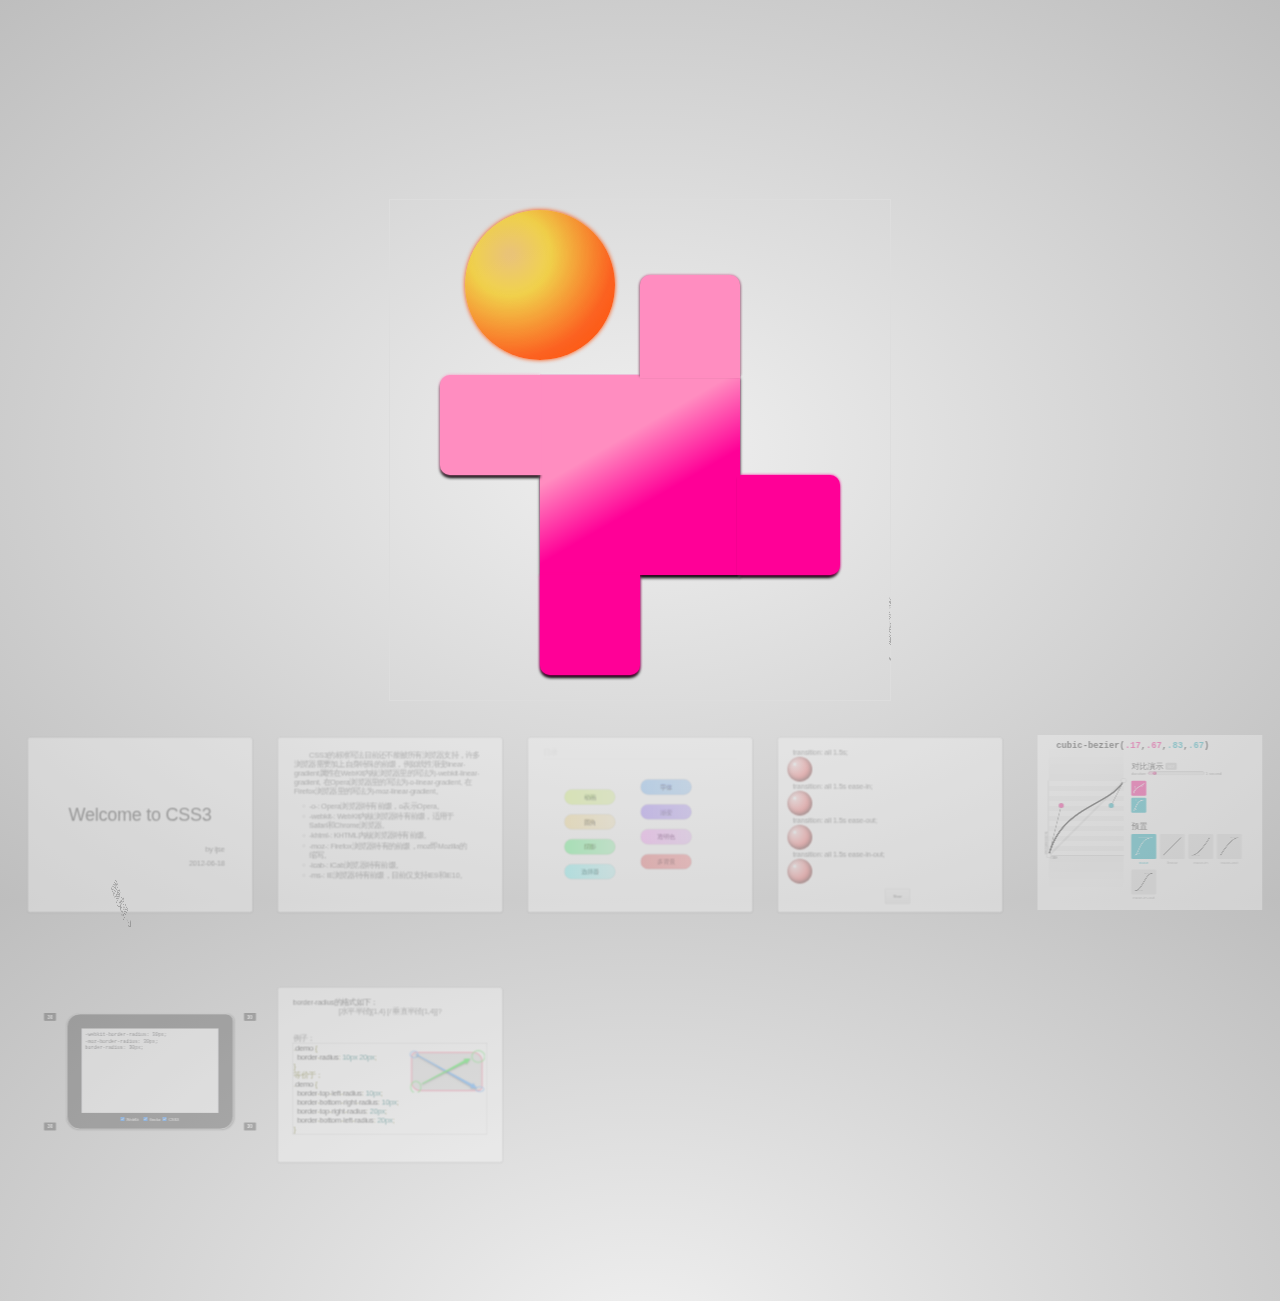
==== main.html @ eb660ecd "import" ====
<!doctype html>
<html lang="en">
<head>
    <meta charset="utf-8" />
    <meta name="viewport" content="width=1024" />
    <title>CSS3 Presention</title>
    
    <meta name="author" content="ijse" />
    <meta name="description" content="CSS3 presention" />

    <link href="js/prettify/prettify.css" type="text/css" rel="stylesheet" />
    <link href="css/CSS3pre.less" rel="stylesheet/less" />
    <link href="css/stepStyle.less" rel="stylesheet/less" />
    <link href="css/btnStyle.css" rel="stylesheet" />

    <script src="js/less-1.3.0.min.js"></script>
    <script src="js/prettify/prettify.js"></script>
</head>
<body>
    <div id="impress">

        <!--
            演示用CSS3做的LOGO
        -->
        <div id="cylogo" class="step" data-x="0" data-y="-3000" data-scale="4">
            <div class="logo">
                <i class="circle"></i>
                <div class="center">
                    <b class="wt"></b>
                    <b class="wr"></b>
                    <b class="wl"></b>
                    <b class="wb"></b>
                </div>
            </div>
        </div>

        <div id="cover" class="step slide" data-x="-2000" data-y="-1500">
            <h1>Welcome to CSS3</h1>
            <h3> by ijse </h3>
            <h3> 2012-06-18</h3>
        </div>

        <!-- 一点有关前缀的说明 -->
        <div id="prefix" class="step slide" data-x="-1000" data-y="-1500">
            <p>
                CSS3的标准写法目前还不能被所有浏览器支持，许多浏览器需要加上自身特殊的前缀，例如线性渐变<code>linear-gradient</code>属性在WebKit内核浏览器里的写法为<code>-webkit-linear-gradient</code>, 在Opera浏览器里的写法为<code>-o-linear-gradient</code>, 在Firefox浏览器里的写法为<code>-moz-linear-gradient</code>。
            </p>
            <ul>
                <li>-o-:        Opera浏览器特有前缀，o表示Opera。</li>
                <li>-webkit-:   WebKit内核浏览器特有前缀，适用于Safari和Chrome浏览器。</li>
                <li>-khtml-:    KHTML内核浏览器特有前缀。</li>
                <li>-moz-:      Firefox浏览器特有的前缀，moz即Mozilla的缩写。</li>
                <li>-icab-:     iCab浏览器特有前缀。</li>
                <li>-ms-:       IE浏览器特有前缀，目前仅支持IE9和IE10。</li>
            </ul>
        </div>
        <!-- 
            目录结构
         -->
        <div id="category" class="step slide" data-x="0" data-y="-1500">
            <header>
                <nav>
                    <ul>
                        <li><a href="#category">目录</a></li>
                    </ul>
                </nav>
            </header>
            <div class="slide-body">
                <menu type="list">
                    <li><a href="#animation" class="ml-btn-7 rounded">动画</a></li>
                    <li><a href="#radius" class="ml-btn-5 rounded">圆角</a></li>
                    <li><a href="#shadow" class="ml-btn-9 rounded">阴影</a></li>
                    <li><a href="#selector" class="ml-btn-11 rounded">选择器</a></li>
                    <li><a href="#fontStyle" class="ml-btn-13 rounded">字体</a></li>
                    <li><a href="#gradient" class="ml-btn-15 rounded">渐变</a></li>
                    <li><a href="#optacity" class="ml-btn-17 rounded">透明色</a></li>
                    <li><a href="#multiBackground" class="ml-btn-19 rounded">多背景</a></li>
                </menu>
            </div>
        </div>

        <div class="step" data-x="1000" data-y="-2000" data-rotate-x="90" data-rotate-y="90">
            <h1>渐变动画 --></h1>
        </div>
        <!-- 
            演示几种常用的动画方式
        -->
        <div id="transition" class="step slide" data-x="1000" data-y="-1500">
            <div class="slide-body">
                <code class="prettify">transition: all 1.5s;</code>
                <div class="ball-rail" style="-webkit-transition: all 1.5s;">
                    <div class="ball"></div>
                </div>
                <code class="prettify">transition: all 1.5s ease-in;</code>
                <div class="ball-rail" style="-webkit-transition: all 1.5s ease-in;">
                    <div class="ball"></div>
                </div>
                <code class="prettify">transition: all 1.5s ease-out;</code>
                <div class="ball-rail" style="-webkit-transition: all 1.5s ease-out;">
                    <div class="ball"></div>
                </div>
                <code class="prettify">transition: all 1.5s ease-in-out;</code>
                <div class="ball-rail" style="-webkit-transition: all 1.5s ease-in-out;">
                    <div class="ball"></div>
                </div>
                <p><button onclick="stepFn.ballSlide(this)">Show</button></p>
            </div>
        </div>
        <!--
            一个演示贝塞尔曲线的例子
        -->
        <div id="gradientEx" class="step" data-x="2000" data-y="-1500">
            <iframe src="./cubic-bezier/index.htm" width="900" height="700"></iframe>
        </div>

        <div class="step" data-x="-2000" data-y="-1000" data-rotate-x="60" data-rotate-y="90">
            <h1>圆角实现 --></h1>
        </div>
        <div id="radius" class="step" data-x="-2000" data-y="-500">
            <iframe src="./border-radius/index.htm" width="900" height="700"></iframe>
        </div>
        <div id="radius2" class="step slide" data-x="-1000" data-y="-500">
            <h1>border-radius的格式如下：</h1>
            <code>[水平半径]{1,4} [/ 垂直半径{1,4}]?</code>
            <br /><br />
            <div>
                例子：
                <pre class="prettyprint">
.demo {
  border-radius: 10px 20px;
} 
等价于：    
.demo {
  border-top-left-radius: 10px;
  border-bottom-right-radius: 10px;
  border-top-right-radius: 20px;
  border-bottom-left-radius: 20px;
}</pre>
            </div>
            <img src="./media/border-radius.png" />
        </div>


        <!-- 
            Doraemon 演示不同浏览器对CSS3的支持情况
        -->
        <div id="doraemonDemo" class="step slide" data-x="-4000" data-y="0" >
            <img src="./media/doraemon.png" class="dora" />
            <p>
                上面的图是某日本神人用 CSS3 画的。四个浏览里面 Chrome 的支持度最高，不仅圆角、阴影一应俱全，甚至连眼睛都还会动 @@。Firefox 3.6 次之，除了眼睛不会动之外都和 Chrome 相当，Opera 则是少了阴影。
            </p>
            <p>
                IE6下的小叮当。。。如下：
            </p>
            <img src="./media/dora2.jpg" class="dora-ie6" />
        </div>
        <div id="doraemonDemo2" class="step" data-x="-5000" data-y="0">
            <div id="doraemon">
                <div id="face">
                    <div id="head_light"></div>
                    <div id="eyes">
                    <div class="eye eye_left"></div>
                        <div class="black_eye black_left"></div>
                    
                    <div class="eye eye_right"></div>
                        <div class="black_eye black_right"></div>
                    </div>
                    <div id="base">
                        <div id="base_white"></div>
                            <div id="nose">
                                <div id="nose_light"></div>
                            </div>
                            <div id="nose_line"></div>
                            <div id="mouth"></div>
                            <div id="mouth_rewrite"></div>
                            <div id="firefox_mouth"></div>

                            <div class="whiskers whi_right_top rotate160"></div>
                            <div class="whiskers whi_right"></div>
                            <div class="whiskers whi_right_bottom rotate20"></div>
                                
                            <div class="whiskers whi_left_top rotate20"></div>
                            <div class="whiskers whi_left"></div>
                            <div class="whiskers whi_left_bottom rotate160"></div>
                    </div>
                </div>
                <div id="choker">
                    <div id="belt"></div>
                    <div id="bell">
                      <div id="bell_line"></div>
                        <div id="bell_circle"></div>
                        <div id="bell_under"></div>
                    <div id="bell_light"></div>
                    </div>
                </div>
                <div id="body">
                <div id="doutai"></div>
                    <div class="base_white2 doutai_center"></div>
                            <div id="pocket">
                                <div id="circle"></div>
                                <div id="circle_rewrite"></div>
                            </div>
                </div>
                <div id="hand_right">
                    <div id="arm_right"></div>
                    <div class="hand_circle hand_right"></div>
                    <div class="arm_rewrite_right"></div>
                </div>
                <div id="hand_left">
                    <div id="arm_left"></div>
                    <div class="hand_circle hand_left"></div>
                  <div class="arm_rewrite_left"></div>
                </div>
                <div id="foot">
                    <div id="foot_left"></div>
                    <div id="foot_right"></div>
                    <div id="foot_rewrite"></div>
                </div>
                    <div id="shadow_doutai_arm"></div>
                    <div id="shadow_doutai_left"></div>
                    <div id="shadow_doutai_right"></div>
                    <div id="shadow_belt"></div>
            </div>
            <h2>当前浏览器下的Doraemon显示效果</h2>
        </div>









        <div id="overview" class="step" data-x="0" data-y="-500" data-z="-100" data-scale="10">
        </div>
    </div>

    <script src="js/jquery-1.7.2.min.js"></script>
    <script src="js/impress.js"></script>
    <script>impress().init();prettyPrint();</script>
    <script src="js/func.js"></script>
</body>
</html>
---- js/prettify/prettify.css ----
.pln{color:#000}@media screen{.str{color:#080}.kwd{color:#008}.com{color:#800}.typ{color:#606}.lit{color:#066}.pun,.opn,.clo{color:#660}.tag{color:#008}.atn{color:#606}.atv{color:#080}.dec,.var{color:#606}.fun{color:red}}@media print,projection{.str{color:#060}.kwd{color:#006;font-weight:bold}.com{color:#600;font-style:italic}.typ{color:#404;font-weight:bold}.lit{color:#044}.pun,.opn,.clo{color:#440}.tag{color:#006;font-weight:bold}.atn{color:#404}.atv{color:#060}}pre.prettyprint{padding:2px;border:1px solid #888}ol.linenums{margin-top:0;margin-bottom:0}li.L0,li.L1,li.L2,li.L3,li.L5,li.L6,li.L7,li.L8{list-style-type:none}li.L1,li.L3,li.L5,li.L7,li.L9{background:#eee}
---- css/btnStyle.css ----
/*

CSS3 Button Styles Vol. 2 by MediaLoot
URL: http://medialoot.com/item/free-css3-button-styles-2

Designer: Tony Thomas

*/

/* General & Layout */

body {
	font-family: "Helvetica Neue", Helvetica, Arial, sans-serif;
	font-weight: bold;
	margin: 0; padding: 0;
	background: #fff;
}

h1 {
	color: #333; 
	margin: 40px 0px; 
}

.container {
	width: 650px;
	margin: 0 auto;
}

.container a {
	margin: 0 20px 20px 0;
}

a:hover {
	opacity: 0.8;
}

a:active {
	opacity: 0.9;
}

.ml-btn-1 {
	/*General*/
	display: inline-block;
	text-decoration: none;
	
	/*Text*/
	font-family: "Helvetica Neue", Helvetica, Arial, sans-serif;
	font-size:13px;
	font-weight:bold;
	line-height:240%;
	color:rgb(102,102,102);
	text-align:center;
	text-shadow:0px 1px 0px rgba(255,255,255,0.5);
	
	/*Button*/
	background-color: #fbfbfb;
	background-image:-moz-linear-gradient(53% 100% 90deg,rgb(235,235,235) 0%,rgb(254,254,254) 100%); 
	background-image:-webkit-gradient(linear,53% 100%,53% 3%,color-stop(0, rgb(235,235,235)),color-stop(1, rgb(254,254,254)));
	background-image:-webkit-linear-gradient(90deg,rgb(235,235,235) 0%,rgb(254,254,254) 100%);
	background-image:-o-linear-gradient(90deg,rgb(235,235,235) 0%,rgb(254,254,254) 100%);
	background-image:-ms-linear-gradient(90deg,rgb(235,235,235) 0%,rgb(254,254,254) 100%);
	background-image:linear-gradient(90deg,rgb(235,235,235) 0%,rgb(254,254,254) 100%);
	width:120px;
	height:30px;
	border-color:rgb(180,180,180);
	border-width:1px;
	-moz-border-radius:3px;
	-webkit-border-radius:3px;
	border-radius:3px;
	border-style:solid;
	-moz-box-shadow:0px 0px 0px 3px rgba(0,0,0,0.05) ,inset 0px 1px 0px rgba(255,255,255,0.5);
	-webkit-box-shadow:0px 0px 0px 3px rgba(0,0,0,0.05) ,inset 0px 1px 0px rgba(255,255,255,0.5);
	box-shadow:0px 0px 0px 3px rgba(0,0,0,0.05) ,inset 0px 1px 0px rgba(255,255,255,0.5);
	-ms-filter:"progid:DXImageTransform.Microsoft.gradient(startColorstr=#fffefefe,endColorstr=#ffebebeb,GradientType=0)
		progid:DXImageTransform.Microsoft.Glow(Color=#ff000000,Strength=3)";
	filter:progid:DXImageTransform.Microsoft.gradient(startColorstr=#fffefefe,endColorstr=#ffebebeb,GradientType=0)
		progid:DXImageTransform.Microsoft.Glow(Color=#ff000000,Strength=3);
}

.ml-btn-2 {
	/*General*/
	display: inline-block;
	text-decoration: none;
	
	/*Text*/
	font-family: "Helvetica Neue", Helvetica, Arial, sans-serif;
	font-size:13px;
	font-weight:bold;
	line-height:240%;
	color:rgb(81,123,135);
	text-align:center;
	text-shadow:0px 1px 0px rgba(255,255,255,0.5);
	
	/*Button*/
	background-color: #CEE7EE;
	background-image:-moz-linear-gradient(53% 100% 90deg,rgb(206,231,238) 0%,rgb(246,246,255) 100%); 
	background-image:-webkit-gradient(linear,53% 100%,53% 3%,color-stop(0, rgb(206,231,238)),color-stop(1, rgb(246,246,255)));
	background-image:-webkit-linear-gradient(90deg,rgb(206,231,238) 0%,rgb(246,246,255) 100%);
	background-image:-o-linear-gradient(90deg,rgb(206,231,238) 0%,rgb(246,246,255) 100%);
	background-image:-ms-linear-gradient(90deg,rgb(206,231,238) 0%,rgb(246,246,255) 100%);
	background-image:linear-gradient(90deg,rgb(206,231,238) 0%,rgb(246,246,255) 100%);
	width:120px;
	height:30px;
	border-color:rgb(158,185,194);
	border-width:1px;
	-moz-border-radius:3px;
	-webkit-border-radius:3px;
	border-radius:3px;
	border-style:solid;
	-moz-box-shadow:0px 0px 0px 3px rgba(0,0,0,0.05) ,inset 0px 1px 0px rgba(255,255,255,0.5);
	-webkit-box-shadow:0px 0px 0px 3px rgba(0,0,0,0.05) ,inset 0px 1px 0px rgba(255,255,255,0.5);
	box-shadow:0px 0px 0px 3px rgba(0,0,0,0.05) ,inset 0px 1px 0px rgba(255,255,255,0.5);
	-ms-filter:"progid:DXImageTransform.Microsoft.gradient(startColorstr=#fff6f6ff,endColorstr=#ffcee7ee,GradientType=0)
		progid:DXImageTransform.Microsoft.Glow(Color=#ff000000,Strength=3)";
	filter:progid:DXImageTransform.Microsoft.gradient(startColorstr=#fff6f6ff,endColorstr=#ffcee7ee,GradientType=0)
		progid:DXImageTransform.Microsoft.Glow(Color=#ff000000,Strength=3);
}

.ml-btn-3 {
	/*General*/
	display: inline-block;
	text-decoration: none;
	
	/*Text*/
	font-family: "Helvetica Neue", Helvetica, Arial, sans-serif;
	font-size:13px;
	font-weight:bold;
	line-height:240%;
	color:rgb(102,102,102);
	text-align:center;
	text-shadow:0px 1px 0px rgba(255,255,255,0.5);
	
	/*Button*/
	background-color: #DFDFDF;
	background-image:-moz-linear-gradient(53% 100% 90deg,rgb(212,212,212) 0%,rgb(237,237,237) 100%); 
	background-image:-webkit-gradient(linear,53% 100%,53% 3%,color-stop(0, rgb(212,212,212)),color-stop(1, rgb(237,237,237)));
	background-image:-webkit-linear-gradient(90deg,rgb(212,212,212) 0%,rgb(237,237,237) 100%);
	background-image:-o-linear-gradient(90deg,rgb(212,212,212) 0%,rgb(237,237,237) 100%);
	background-image:-ms-linear-gradient(90deg,rgb(212,212,212) 0%,rgb(237,237,237) 100%);
	background-image:linear-gradient(90deg,rgb(212,212,212) 0%,rgb(237,237,237) 100%);
	width:120px;
	height:30px;
	border-color:rgb(187,187,187);
	border-width:1px;
	-moz-border-radius:3px;
	-webkit-border-radius:3px;
	border-radius:3px;
	border-style:solid;
	-moz-box-shadow:0px 0px 0px 3px rgba(0,0,0,0.05) ,inset 0px 1px 0px rgba(255,255,255,0.5);
	-webkit-box-shadow:0px 0px 0px 3px rgba(0,0,0,0.05) ,inset 0px 1px 0px rgba(255,255,255,0.5);
	box-shadow:0px 0px 0px 3px rgba(0,0,0,0.05) ,inset 0px 1px 0px rgba(255,255,255,0.5);
	-ms-filter:"progid:DXImageTransform.Microsoft.gradient(startColorstr=#ffededed,endColorstr=#ffd4d4d4,GradientType=0)
		progid:DXImageTransform.Microsoft.Glow(Color=#ff000000,Strength=3)";
	filter:progid:DXImageTransform.Microsoft.gradient(startColorstr=#ffededed,endColorstr=#ffd4d4d4,GradientType=0)
		progid:DXImageTransform.Microsoft.Glow(Color=#ff000000,Strength=3);
}

.ml-btn-4 {
	/*General*/
	display: inline-block;
	text-decoration: none;
	
	/*Text*/
	font-family: "Helvetica Neue", Helvetica, Arial, sans-serif;
	font-size:13px;
	font-weight:bold;
	line-height:240%;
	color:rgb(255,255,255);
	text-align:center;
	text-shadow:0px 1px 0px rgba(0,0,0,0.5);
	
	/*Button*/
	background-color: #576165;
	background-image:-moz-linear-gradient(53% 100% 90deg,rgb(83,91,95) 0%,rgb(95,106,112) 100%); 
	background-image:-webkit-gradient(linear,53% 100%,53% 3%,color-stop(0, rgb(83,91,95)),color-stop(1, rgb(95,106,112)));
	background-image:-webkit-linear-gradient(90deg,rgb(83,91,95) 0%,rgb(95,106,112) 100%);
	background-image:-o-linear-gradient(90deg,rgb(83,91,95) 0%,rgb(95,106,112) 100%);
	background-image:-ms-linear-gradient(90deg,rgb(83,91,95) 0%,rgb(95,106,112) 100%);
	background-image:linear-gradient(90deg,rgb(83,91,95) 0%,rgb(95,106,112) 100%);
	width:120px;
	height:30px;
	border-color:rgb(0,0,0);
	border-width:1px;
	-moz-border-radius:3px;
	-webkit-border-radius:3px;
	border-radius:3px;
	border-style:solid;
	-moz-box-shadow:0px 0px 0px 3px rgba(0,0,0,0.1) ,inset 0px 1px 0px rgba(255,255,255,0.25);
	-webkit-box-shadow:0px 0px 0px 3px rgba(0,0,0,0.1) ,inset 0px 1px 0px rgba(255,255,255,0.25);
	box-shadow:0px 0px 0px 3px rgba(0,0,0,0.1) ,inset 0px 1px 0px rgba(255,255,255,0.25);
	-ms-filter:"progid:DXImageTransform.Microsoft.gradient(startColorstr=#ff5f6a70,endColorstr=#ff535b5f,GradientType=0)
		progid:DXImageTransform.Microsoft.Glow(Color=#ff000000,Strength=3)";
	filter:progid:DXImageTransform.Microsoft.gradient(startColorstr=#ff5f6a70,endColorstr=#ff535b5f,GradientType=0)
		progid:DXImageTransform.Microsoft.Glow(Color=#ff000000,Strength=3);
}

.ml-btn-5 {
	/*General*/
	display: inline-block;
	text-decoration: none;
	
	/*Text*/
	font-family: "Helvetica Neue", Helvetica, Arial, sans-serif;
	font-size:13px;
	font-weight:bold;
	line-height:240%;
	color:rgb(162,136,44);
	text-align:center;
	text-shadow:0px 1px 0px rgba(255,255,255,0.25);
	
	/*Button*/
	background-color: #FFE79E;
	background-image:-moz-linear-gradient(53% 100% 90deg,rgb(255,225,133) 0%,rgb(255,239,191) 100%); 
	background-image:-webkit-gradient(linear,53% 100%,53% 3%,color-stop(0, rgb(255,225,133)),color-stop(1, rgb(255,239,191)));
	background-image:-webkit-linear-gradient(90deg,rgb(255,225,133) 0%,rgb(255,239,191) 100%);
	background-image:-o-linear-gradient(90deg,rgb(255,225,133) 0%,rgb(255,239,191) 100%);
	background-image:-ms-linear-gradient(90deg,rgb(255,225,133) 0%,rgb(255,239,191) 100%);
	background-image:linear-gradient(90deg,rgb(255,225,133) 0%,rgb(255,239,191) 100%);
	width:120px;
	height:30px;
	border-color:rgb(223,192,86);
	border-width:1px;
	-moz-border-radius:3px;
	-webkit-border-radius:3px;
	border-radius:3px;
	border-style:solid;
	-moz-box-shadow:0px 0px 0px 3px rgba(0,0,0,0.1) ,inset 0px 1px 0px rgba(255,255,255,0.25);
	-webkit-box-shadow:0px 0px 0px 3px rgba(0,0,0,0.1) ,inset 0px 1px 0px rgba(255,255,255,0.25);
	box-shadow:0px 0px 0px 3px rgba(0,0,0,0.1) ,inset 0px 1px 0px rgba(255,255,255,0.25);
	-ms-filter:"progid:DXImageTransform.Microsoft.gradient(startColorstr=#ffffefbf,endColorstr=#ffffe185,GradientType=0)
		progid:DXImageTransform.Microsoft.Glow(Color=#ff000000,Strength=3)";
	filter:progid:DXImageTransform.Microsoft.gradient(startColorstr=#ffffefbf,endColorstr=#ffffe185,GradientType=0)
		progid:DXImageTransform.Microsoft.Glow(Color=#ff000000,Strength=3);
}

.ml-btn-6 {
	/*General*/
	display: inline-block;
	text-decoration: none;
	
	/*Text*/
	font-family: "Helvetica Neue", Helvetica, Arial, sans-serif;
	font-size:13px;
	font-weight:bold;
	line-height:240%;
	color:rgb(176,166,0);
	text-align:center;
	text-shadow:0px 1px 0px rgba(255,255,255,0.25);
	
	/*Button*/
	background-color: #FFFF73;
	background-image:-moz-linear-gradient(53% 100% 90deg,rgb(255,255,115) 0%,rgb(255,255,191) 100%); 
	background-image:-webkit-gradient(linear,53% 100%,53% 3%,color-stop(0, rgb(255,255,115)),color-stop(1, rgb(255,255,191)));
	background-image:-webkit-linear-gradient(90deg,rgb(255,255,115) 0%,rgb(255,255,191) 100%);
	background-image:-o-linear-gradient(90deg,rgb(255,255,115) 0%,rgb(255,255,191) 100%);
	background-image:-ms-linear-gradient(90deg,rgb(255,255,115) 0%,rgb(255,255,191) 100%);
	background-image:linear-gradient(90deg,rgb(255,255,115) 0%,rgb(255,255,191) 100%);
	width:120px;
	height:30px;
	border-color:rgb(210,205,37);
	border-width:1px;
	-moz-border-radius:3px;
	-webkit-border-radius:3px;
	border-radius:3px;
	border-style:solid;
	-moz-box-shadow:0px 0px 0px 3px rgba(0,0,0,0.06) ,inset 0px 1px 0px rgba(255,255,255,0.25);
	-webkit-box-shadow:0px 0px 0px 3px rgba(0,0,0,0.06) ,inset 0px 1px 0px rgba(255,255,255,0.25);
	box-shadow:0px 0px 0px 3px rgba(0,0,0,0.06) ,inset 0px 1px 0px rgba(255,255,255,0.25);
	-ms-filter:"progid:DXImageTransform.Microsoft.gradient(startColorstr=#ffffffbf,endColorstr=#ffffff73,GradientType=0)
		progid:DXImageTransform.Microsoft.Glow(Color=#ff000000,Strength=3)";
	filter:progid:DXImageTransform.Microsoft.gradient(startColorstr=#ffffffbf,endColorstr=#ffffff73,GradientType=0)
		progid:DXImageTransform.Microsoft.Glow(Color=#ff000000,Strength=3);
}

.ml-btn-7 {
	/*General*/
	display: inline-block;
	text-decoration: none;
	
	/*Text*/
	font-family: "Helvetica Neue", Helvetica, Arial, sans-serif;
	font-size:13px;
	font-weight:bold;
	line-height:240%;
	color:rgb(95,162,0);
	text-align:center;
	text-shadow:0px 1px 0px rgba(255,255,255,0.25);
	
	/*Button*/
	background-color: #DCFF73;
	background-image:-moz-linear-gradient(53% 100% 90deg,rgb(220,255,115) 0%,rgb(229,255,153) 100%); 
	background-image:-webkit-gradient(linear,53% 100%,53% 3%,color-stop(0, rgb(220,255,115)),color-stop(1, rgb(229,255,153)));
	background-image:-webkit-linear-gradient(90deg,rgb(220,255,115) 0%,rgb(229,255,153) 100%);
	background-image:-o-linear-gradient(90deg,rgb(220,255,115) 0%,rgb(229,255,153) 100%);
	background-image:-ms-linear-gradient(90deg,rgb(220,255,115) 0%,rgb(229,255,153) 100%);
	background-image:linear-gradient(90deg,rgb(220,255,115) 0%,rgb(229,255,153) 100%);
	width:120px;
	height:30px;
	border-color:rgb(179,223,77);
	border-width:1px;
	-moz-border-radius:3px;
	-webkit-border-radius:3px;
	border-radius:3px;
	border-style:solid;
	-moz-box-shadow:0px 0px 0px 3px rgba(0,0,0,0.06) ,inset 0px 1px 0px rgba(255,255,255,0.25);
	-webkit-box-shadow:0px 0px 0px 3px rgba(0,0,0,0.06) ,inset 0px 1px 0px rgba(255,255,255,0.25);
	box-shadow:0px 0px 0px 3px rgba(0,0,0,0.06) ,inset 0px 1px 0px rgba(255,255,255,0.25);
	-ms-filter:"progid:DXImageTransform.Microsoft.gradient(startColorstr=#ffe5ff99,endColorstr=#ffdcff73,GradientType=0)
		progid:DXImageTransform.Microsoft.Glow(Color=#ff000000,Strength=3)";
	filter:progid:DXImageTransform.Microsoft.gradient(startColorstr=#ffe5ff99,endColorstr=#ffdcff73,GradientType=0)
		progid:DXImageTransform.Microsoft.Glow(Color=#ff000000,Strength=3);
}

.ml-btn-8 {
	/*General*/
	display: inline-block;
	text-decoration: none;
	
	/*Text*/
	font-family: "Helvetica Neue", Helvetica, Arial, sans-serif;
	font-size:13px;
	font-weight:bold;
	line-height:240%;
	color:rgb(55,151,0);
	text-align:center;
	text-shadow:0px 1px 0px rgba(255,255,255,0.25);
	
	/*Button*/
	background-color: #BCFF79;
	background-image:-moz-linear-gradient(53% 100% 90deg,rgb(185,255,115) 0%,rgb(204,255,153) 100%); 
	background-image:-webkit-gradient(linear,53% 100%,53% 3%,color-stop(0, rgb(185,255,115)),color-stop(1, rgb(204,255,153)));
	background-image:-webkit-linear-gradient(90deg,rgb(185,255,115) 0%,rgb(204,255,153) 100%);
	background-image:-o-linear-gradient(90deg,rgb(185,255,115) 0%,rgb(204,255,153) 100%);
	background-image:-ms-linear-gradient(90deg,rgb(185,255,115) 0%,rgb(204,255,153) 100%);
	background-image:linear-gradient(90deg,rgb(185,255,115) 0%,rgb(204,255,153) 100%);
	width:120px;
	height:30px;
	border-color:rgb(123,219,50);
	border-width:1px;
	-moz-border-radius:3px;
	-webkit-border-radius:3px;
	border-radius:3px;
	border-style:solid;
	-moz-box-shadow:0px 0px 0px 3px rgba(0,0,0,0.1) ,inset 0px 1px 0px rgba(255,255,255,0.25);
	-webkit-box-shadow:0px 0px 0px 3px rgba(0,0,0,0.1) ,inset 0px 1px 0px rgba(255,255,255,0.25);
	box-shadow:0px 0px 0px 3px rgba(0,0,0,0.1) ,inset 0px 1px 0px rgba(255,255,255,0.25);
	-ms-filter:"progid:DXImageTransform.Microsoft.gradient(startColorstr=#ffccff99,endColorstr=#ffb9ff73,GradientType=0)
		progid:DXImageTransform.Microsoft.Glow(Color=#ff000000,Strength=3)";
	filter:progid:DXImageTransform.Microsoft.gradient(startColorstr=#ffccff99,endColorstr=#ffb9ff73,GradientType=0)
		progid:DXImageTransform.Microsoft.Glow(Color=#ff000000,Strength=3);
}

.ml-btn-9 {
	/*General*/
	display: inline-block;
	text-decoration: none;
	
	/*Text*/
	font-family: "Helvetica Neue", Helvetica, Arial, sans-serif;
	font-size:13px;
	font-weight:bold;
	line-height:240%;
	color:rgb(12,175,0);
	text-align:center;
	text-shadow:0px 1px 0px rgba(255,255,255,0.25);
	
	/*Button*/
	background-color: #4DFF7A;
	background-image:-moz-linear-gradient(53% 100% 90deg,rgb(77,255,122) 0%,rgb(153,255,179) 100%); 
	background-image:-webkit-gradient(linear,53% 100%,53% 3%,color-stop(0, rgb(77,255,122)),color-stop(1, rgb(153,255,179)));
	background-image:-webkit-linear-gradient(90deg,rgb(77,255,122) 0%,rgb(153,255,179) 100%);
	background-image:-o-linear-gradient(90deg,rgb(77,255,122) 0%,rgb(153,255,179) 100%);
	background-image:-ms-linear-gradient(90deg,rgb(77,255,122) 0%,rgb(153,255,179) 100%);
	background-image:linear-gradient(90deg,rgb(77,255,122) 0%,rgb(153,255,179) 100%);
	width:120px;
	height:30px;
	border-color:rgb(33,222,49);
	border-width:1px;
	-moz-border-radius:3px;
	-webkit-border-radius:3px;
	border-radius:3px;
	border-style:solid;
	-moz-box-shadow:0px 0px 0px 3px rgba(0,0,0,0.1) ,inset 0px 1px 0px rgba(255,255,255,0.25);
	-webkit-box-shadow:0px 0px 0px 3px rgba(0,0,0,0.1) ,inset 0px 1px 0px rgba(255,255,255,0.25);
	box-shadow:0px 0px 0px 3px rgba(0,0,0,0.1) ,inset 0px 1px 0px rgba(255,255,255,0.25);
	-ms-filter:"progid:DXImageTransform.Microsoft.gradient(startColorstr=#ff99ffb3,endColorstr=#ff4dff7a,GradientType=0)
		progid:DXImageTransform.Microsoft.Glow(Color=#ff000000,Strength=3)";
	filter:progid:DXImageTransform.Microsoft.gradient(startColorstr=#ff99ffb3,endColorstr=#ff4dff7a,GradientType=0)
		progid:DXImageTransform.Microsoft.Glow(Color=#ff000000,Strength=3);
}

.ml-btn-10 {
	/*General*/
	display: inline-block;
	text-decoration: none;
	
	/*Text*/
	font-family: "Helvetica Neue", Helvetica, Arial, sans-serif;
	font-size:13px;
	font-weight:bold;
	line-height:240%;
	color:rgb(13,168,92);
	text-align:center;
	text-shadow:0px 1px 0px rgba(255,255,255,0.25);
	
	/*Button*/
	background-color: #4DFFD2;
	background-image:-moz-linear-gradient(53% 100% 90deg,rgb(77,255,210) 0%,rgb(191,255,239) 100%); 
	background-image:-webkit-gradient(linear,53% 100%,53% 3%,color-stop(0, rgb(77,255,210)),color-stop(1, rgb(191,255,239)));
	background-image:-webkit-linear-gradient(90deg,rgb(77,255,210) 0%,rgb(191,255,239) 100%);
	background-image:-o-linear-gradient(90deg,rgb(77,255,210) 0%,rgb(191,255,239) 100%);
	background-image:-ms-linear-gradient(90deg,rgb(77,255,210) 0%,rgb(191,255,239) 100%);
	background-image:linear-gradient(90deg,rgb(77,255,210) 0%,rgb(191,255,239) 100%);
	width:120px;
	height:30px;
	border-color:rgb(45,225,156);
	border-width:1px;
	-moz-border-radius:3px;
	-webkit-border-radius:3px;
	border-radius:3px;
	border-style:solid;
	-moz-box-shadow:0px 0px 0px 3px rgba(0,0,0,0.08) ,inset 0px 1px 0px rgba(255,255,255,0.25);
	-webkit-box-shadow:0px 0px 0px 3px rgba(0,0,0,0.08) ,inset 0px 1px 0px rgba(255,255,255,0.25);
	box-shadow:0px 0px 0px 3px rgba(0,0,0,0.08) ,inset 0px 1px 0px rgba(255,255,255,0.25);
	-ms-filter:"progid:DXImageTransform.Microsoft.gradient(startColorstr=#ffbfffef,endColorstr=#ff4dffd2,GradientType=0)
		progid:DXImageTransform.Microsoft.Glow(Color=#ff000000,Strength=3)";
	filter:progid:DXImageTransform.Microsoft.gradient(startColorstr=#ffbfffef,endColorstr=#ff4dffd2,GradientType=0)
		progid:DXImageTransform.Microsoft.Glow(Color=#ff000000,Strength=3);
}

.ml-btn-11 {
	/*General*/
	display: inline-block;
	text-decoration: none;
	
	/*Text*/
	font-family: "Helvetica Neue", Helvetica, Arial, sans-serif;
	font-size:13px;
	font-weight:bold;
	line-height:240%;
	color:rgb(20,177,172);
	text-align:center;
	text-shadow:0px 1px 0px rgba(255,255,255,0.25);
	
	/*Button*/
	background-color: #73FFFF;
	background-image:-moz-linear-gradient(53% 100% 90deg,rgb(115,255,255) 0%,rgb(191,255,255) 100%); 
	background-image:-webkit-gradient(linear,53% 100%,53% 3%,color-stop(0, rgb(115,255,255)),color-stop(1, rgb(191,255,255)));
	background-image:-webkit-linear-gradient(90deg,rgb(115,255,255) 0%,rgb(191,255,255) 100%);
	background-image:-o-linear-gradient(90deg,rgb(115,255,255) 0%,rgb(191,255,255) 100%);
	background-image:-ms-linear-gradient(90deg,rgb(115,255,255) 0%,rgb(191,255,255) 100%);
	background-image:linear-gradient(90deg,rgb(115,255,255) 0%,rgb(191,255,255) 100%);
	width:120px;
	height:30px;
	border-color:rgb(87,215,214);
	border-width:1px;
	-moz-border-radius:3px;
	-webkit-border-radius:3px;
	border-radius:3px;
	border-style:solid;
	-moz-box-shadow:0px 0px 0px 3px rgba(0,0,0,0.08) ,inset 0px 1px 0px rgba(255,255,255,0.25);
	-webkit-box-shadow:0px 0px 0px 3px rgba(0,0,0,0.08) ,inset 0px 1px 0px rgba(255,255,255,0.25);
	box-shadow:0px 0px 0px 3px rgba(0,0,0,0.08) ,inset 0px 1px 0px rgba(255,255,255,0.25);
	-ms-filter:"progid:DXImageTransform.Microsoft.gradient(startColorstr=#ffbfffff,endColorstr=#ff73ffff,GradientType=0)
		progid:DXImageTransform.Microsoft.Glow(Color=#ff000000,Strength=3)";
	filter:progid:DXImageTransform.Microsoft.gradient(startColorstr=#ffbfffff,endColorstr=#ff73ffff,GradientType=0)
		progid:DXImageTransform.Microsoft.Glow(Color=#ff000000,Strength=3);
}

.ml-btn-12 {
	/*General*/
	display: inline-block;
	text-decoration: none;
	
	/*Text*/
	font-family: "Helvetica Neue", Helvetica, Arial, sans-serif;
	font-size:13px;
	font-weight:bold;
	line-height:240%;
	color:rgb(39,150,214);
	text-align:center;
	text-shadow:0px 1px 0px rgba(255,255,255,0.25);
	
	/*Button*/
	background-color: #7BDEFF;
	background-image:-moz-linear-gradient(53% 100% 90deg,rgb(115,220,255) 0%,rgb(153,229,255) 100%); 
	background-image:-webkit-gradient(linear,53% 100%,53% 3%,color-stop(0, rgb(115,220,255)),color-stop(1, rgb(153,229,255)));
	background-image:-webkit-linear-gradient(90deg,rgb(115,220,255) 0%,rgb(153,229,255) 100%);
	background-image:-o-linear-gradient(90deg,rgb(115,220,255) 0%,rgb(153,229,255) 100%);
	background-image:-ms-linear-gradient(90deg,rgb(115,220,255) 0%,rgb(153,229,255) 100%);
	background-image:linear-gradient(90deg,rgb(115,220,255) 0%,rgb(153,229,255) 100%);
	width:120px;
	height:30px;
	border-color:rgb(70,176,220);
	border-width:1px;
	-moz-border-radius:3px;
	-webkit-border-radius:3px;
	border-radius:3px;
	border-style:solid;
	-moz-box-shadow:0px 0px 0px 3px rgba(0,0,0,0.1) ,inset 0px 1px 0px rgba(255,255,255,0.25);
	-webkit-box-shadow:0px 0px 0px 3px rgba(0,0,0,0.1) ,inset 0px 1px 0px rgba(255,255,255,0.25);
	box-shadow:0px 0px 0px 3px rgba(0,0,0,0.1) ,inset 0px 1px 0px rgba(255,255,255,0.25);
	-ms-filter:"progid:DXImageTransform.Microsoft.gradient(startColorstr=#ff99e5ff,endColorstr=#ff73dcff,GradientType=0)
		progid:DXImageTransform.Microsoft.Glow(Color=#ff000000,Strength=3)";
	filter:progid:DXImageTransform.Microsoft.gradient(startColorstr=#ff99e5ff,endColorstr=#ff73dcff,GradientType=0)
		progid:DXImageTransform.Microsoft.Glow(Color=#ff000000,Strength=3);
}

.ml-btn-13 {
	/*General*/
	display: inline-block;
	text-decoration: none;
	
	/*Text*/
	font-family: "Helvetica Neue", Helvetica, Arial, sans-serif;
	font-size:13px;
	font-weight:bold;
	line-height:240%;
	color:rgb(52,103,221);
	text-align:center;
	text-shadow:0px 1px 0px rgba(255,255,255,0.25);
	
	/*Button*/
	background-color: #7BBDFF;
	background-image:-moz-linear-gradient(53% 100% 90deg,rgb(115,185,255) 0%,rgb(153,204,255) 100%); 
	background-image:-webkit-gradient(linear,53% 100%,53% 3%,color-stop(0, rgb(115,185,255)),color-stop(1, rgb(153,204,255)));
	background-image:-webkit-linear-gradient(90deg,rgb(115,185,255) 0%,rgb(153,204,255) 100%);
	background-image:-o-linear-gradient(90deg,rgb(115,185,255) 0%,rgb(153,204,255) 100%);
	background-image:-ms-linear-gradient(90deg,rgb(115,185,255) 0%,rgb(153,204,255) 100%);
	background-image:linear-gradient(90deg,rgb(115,185,255) 0%,rgb(153,204,255) 100%);
	width:120px;
	height:30px;
	border-color:rgb(73,136,225);
	border-width:1px;
	-moz-border-radius:3px;
	-webkit-border-radius:3px;
	border-radius:3px;
	border-style:solid;
	-moz-box-shadow:0px 0px 0px 3px rgba(0,0,0,0.1) ,inset 0px 1px 0px rgba(255,255,255,0.25);
	-webkit-box-shadow:0px 0px 0px 3px rgba(0,0,0,0.1) ,inset 0px 1px 0px rgba(255,255,255,0.25);
	box-shadow:0px 0px 0px 3px rgba(0,0,0,0.1) ,inset 0px 1px 0px rgba(255,255,255,0.25);
	-ms-filter:"progid:DXImageTransform.Microsoft.gradient(startColorstr=#ff99ccff,endColorstr=#ff73b9ff,GradientType=0)
		progid:DXImageTransform.Microsoft.Glow(Color=#ff000000,Strength=3)";
	filter:progid:DXImageTransform.Microsoft.gradient(startColorstr=#ff99ccff,endColorstr=#ff73b9ff,GradientType=0)
		progid:DXImageTransform.Microsoft.Glow(Color=#ff000000,Strength=3);
}

.ml-btn-14 {
	/*General*/
	display: inline-block;
	text-decoration: none;
	
	/*Text*/
	font-family: "Helvetica Neue", Helvetica, Arial, sans-serif;
	font-size:13px;
	font-weight:bold;
	line-height:240%;
	color:rgb(56,78,224);
	text-align:center;
	text-shadow:0px 1px 0px rgba(255,255,255,0.25);
	
	/*Button*/
	background-color: #7891FF;
	background-image:-moz-linear-gradient(53% 100% 90deg,rgb(101,126,255) 0%,rgb(153,179,255) 100%); 
	background-image:-webkit-gradient(linear,53% 100%,53% 3%,color-stop(0, rgb(101,126,255)),color-stop(1, rgb(153,179,255)));
	background-image:-webkit-linear-gradient(90deg,rgb(101,126,255) 0%,rgb(153,179,255) 100%);
	background-image:-o-linear-gradient(90deg,rgb(101,126,255) 0%,rgb(153,179,255) 100%);
	background-image:-ms-linear-gradient(90deg,rgb(101,126,255) 0%,rgb(153,179,255) 100%);
	background-image:linear-gradient(90deg,rgb(101,126,255) 0%,rgb(153,179,255) 100%);
	width:120px;
	height:30px;
	border-color:rgb(56,78,224);
	border-width:1px;
	-moz-border-radius:3px;
	-webkit-border-radius:3px;
	border-radius:3px;
	border-style:solid;
	-moz-box-shadow:0px 0px 0px 3px rgba(0,0,0,0.1) ,inset 0px 1px 0px rgba(255,255,255,0.25);
	-webkit-box-shadow:0px 0px 0px 3px rgba(0,0,0,0.1) ,inset 0px 1px 0px rgba(255,255,255,0.25);
	box-shadow:0px 0px 0px 3px rgba(0,0,0,0.1) ,inset 0px 1px 0px rgba(255,255,255,0.25);
	-ms-filter:"progid:DXImageTransform.Microsoft.gradient(startColorstr=#ff99b3ff,endColorstr=#ff657eff,GradientType=0)
		progid:DXImageTransform.Microsoft.Glow(Color=#ff000000,Strength=3)";
	filter:progid:DXImageTransform.Microsoft.gradient(startColorstr=#ff99b3ff,endColorstr=#ff657eff,GradientType=0)
		progid:DXImageTransform.Microsoft.Glow(Color=#ff000000,Strength=3);
}

.ml-btn-15 {
	/*General*/
	display: inline-block;
	text-decoration: none;
	
	/*Text*/
	font-family: "Helvetica Neue", Helvetica, Arial, sans-serif;
	font-size:13px;
	font-weight:bold;
	line-height:240%;
	color:rgb(122,74,234);
	text-align:center;
	text-shadow:0px 1px 0px rgba(255,255,255,0.25);
	
	/*Button*/
	background-color: #A587FF;
	background-image:-moz-linear-gradient(53% 100% 90deg,rgb(150,115,255) 0%,rgb(179,153,255) 100%); 
	background-image:-webkit-gradient(linear,53% 100%,53% 3%,color-stop(0, rgb(150,115,255)),color-stop(1, rgb(179,153,255)));
	background-image:-webkit-linear-gradient(90deg,rgb(150,115,255) 0%,rgb(179,153,255) 100%);
	background-image:-o-linear-gradient(90deg,rgb(150,115,255) 0%,rgb(179,153,255) 100%);
	background-image:-ms-linear-gradient(90deg,rgb(150,115,255) 0%,rgb(179,153,255) 100%);
	background-image:linear-gradient(90deg,rgb(150,115,255) 0%,rgb(179,153,255) 100%);
	width:120px;
	height:30px;
	border-color:rgb(122,74,234);
	border-width:1px;
	-moz-border-radius:3px;
	-webkit-border-radius:3px;
	border-radius:3px;
	border-style:solid;
	-moz-box-shadow:0px 0px 0px 3px rgba(0,0,0,0.1) ,inset 0px 1px 0px rgba(255,255,255,0.25);
	-webkit-box-shadow:0px 0px 0px 3px rgba(0,0,0,0.1) ,inset 0px 1px 0px rgba(255,255,255,0.25);
	box-shadow:0px 0px 0px 3px rgba(0,0,0,0.1) ,inset 0px 1px 0px rgba(255,255,255,0.25);
	-ms-filter:"progid:DXImageTransform.Microsoft.gradient(startColorstr=#ffb399ff,endColorstr=#ff9673ff,GradientType=0)
		progid:DXImageTransform.Microsoft.Glow(Color=#ff000000,Strength=3)";
	filter:progid:DXImageTransform.Microsoft.gradient(startColorstr=#ffb399ff,endColorstr=#ff9673ff,GradientType=0)
		progid:DXImageTransform.Microsoft.Glow(Color=#ff000000,Strength=3);
}

.ml-btn-16 {
	/*General*/
	display: inline-block;
	text-decoration: none;
	
	/*Text*/
	font-family: "Helvetica Neue", Helvetica, Arial, sans-serif;
	font-size:13px;
	font-weight:bold;
	line-height:240%;
	color:rgb(146,75,207);
	text-align:center;
	text-shadow:0px 1px 0px rgba(255,255,255,0.25);
	
	/*Button*/
	background-color: #D5ABFF;
	background-image:-moz-linear-gradient(53% 100% 90deg,rgb(204,153,255) 0%,rgb(223,191,255) 100%); 
	background-image:-webkit-gradient(linear,53% 100%,53% 3%,color-stop(0, rgb(204,153,255)),color-stop(1, rgb(223,191,255)));
	background-image:-webkit-linear-gradient(90deg,rgb(204,153,255) 0%,rgb(223,191,255) 100%);
	background-image:-o-linear-gradient(90deg,rgb(204,153,255) 0%,rgb(223,191,255) 100%);
	background-image:-ms-linear-gradient(90deg,rgb(204,153,255) 0%,rgb(223,191,255) 100%);
	background-image:linear-gradient(90deg,rgb(204,153,255) 0%,rgb(223,191,255) 100%);
	width:120px;
	height:30px;
	border-color:rgb(177,117,232);
	border-width:1px;
	-moz-border-radius:3px;
	-webkit-border-radius:3px;
	border-radius:3px;
	border-style:solid;
	-moz-box-shadow:0px 0px 0px 3px rgba(0,0,0,0.1) ,inset 0px 1px 0px rgba(255,255,255,0.25);
	-webkit-box-shadow:0px 0px 0px 3px rgba(0,0,0,0.1) ,inset 0px 1px 0px rgba(255,255,255,0.25);
	box-shadow:0px 0px 0px 3px rgba(0,0,0,0.1) ,inset 0px 1px 0px rgba(255,255,255,0.25);
	-ms-filter:"progid:DXImageTransform.Microsoft.gradient(startColorstr=#ffdfbfff,endColorstr=#ffcc99ff,GradientType=0)
		progid:DXImageTransform.Microsoft.Glow(Color=#ff000000,Strength=3)";
	filter:progid:DXImageTransform.Microsoft.gradient(startColorstr=#ffdfbfff,endColorstr=#ffcc99ff,GradientType=0)
		progid:DXImageTransform.Microsoft.Glow(Color=#ff000000,Strength=3);
}

.ml-btn-17 {
	/*General*/
	display: inline-block;
	text-decoration: none;
	
	/*Text*/
	font-family: "Helvetica Neue", Helvetica, Arial, sans-serif;
	font-size:13px;
	font-weight:bold;
	line-height:240%;
	color:rgb(183,62,189);
	text-align:center;
	text-shadow:0px 1px 0px rgba(255,255,255,0.25);
	
	/*Button*/
	background-color: #F9A8FF;
	background-image:-moz-linear-gradient(53% 100% 90deg,rgb(255,153,255) 0%,rgb(239,191,255) 100%); 
	background-image:-webkit-gradient(linear,53% 100%,53% 3%,color-stop(0, rgb(255,153,255)),color-stop(1, rgb(239,191,255)));
	background-image:-webkit-linear-gradient(90deg,rgb(255,153,255) 0%,rgb(239,191,255) 100%);
	background-image:-o-linear-gradient(90deg,rgb(255,153,255) 0%,rgb(239,191,255) 100%);
	background-image:-ms-linear-gradient(90deg,rgb(255,153,255) 0%,rgb(239,191,255) 100%);
	background-image:linear-gradient(90deg,rgb(255,153,255) 0%,rgb(239,191,255) 100%);
	width:120px;
	height:30px;
	border-color:rgb(225,111,229);
	border-width:1px;
	-moz-border-radius:3px;
	-webkit-border-radius:3px;
	border-radius:3px;
	border-style:solid;
	-moz-box-shadow:0px 0px 0px 3px rgba(0,0,0,0.1) ,inset 0px 1px 0px rgba(255,255,255,0.25);
	-webkit-box-shadow:0px 0px 0px 3px rgba(0,0,0,0.1) ,inset 0px 1px 0px rgba(255,255,255,0.25);
	box-shadow:0px 0px 0px 3px rgba(0,0,0,0.1) ,inset 0px 1px 0px rgba(255,255,255,0.25);
	-ms-filter:"progid:DXImageTransform.Microsoft.gradient(startColorstr=#ffefbfff,endColorstr=#ffff99ff,GradientType=0)
		progid:DXImageTransform.Microsoft.Glow(Color=#ff000000,Strength=3)";
	filter:progid:DXImageTransform.Microsoft.gradient(startColorstr=#ffefbfff,endColorstr=#ffff99ff,GradientType=0)
		progid:DXImageTransform.Microsoft.Glow(Color=#ff000000,Strength=3);
}

.ml-btn-18 {
	/*General*/
	display: inline-block;
	text-decoration: none;
	
	/*Text*/
	font-family: "Helvetica Neue", Helvetica, Arial, sans-serif;
	font-size:13px;
	font-weight:bold;
	line-height:240%;
	color:rgb(194,81,156);
	text-align:center;
	text-shadow:0px 1px 0px rgba(255,255,255,0.25);
	
	/*Button*/
	background-color: #F49CCC;
	background-image:-moz-linear-gradient(53% 100% 90deg,rgb(236,147,203) 0%,rgb(255,168,206) 100%); 
	background-image:-webkit-gradient(linear,53% 100%,53% 3%,color-stop(0, rgb(236,147,203)),color-stop(1, rgb(255,168,206)));
	background-image:-webkit-linear-gradient(90deg,rgb(236,147,203) 0%,rgb(255,168,206) 100%);
	background-image:-o-linear-gradient(90deg,rgb(236,147,203) 0%,rgb(255,168,206) 100%);
	background-image:-ms-linear-gradient(90deg,rgb(236,147,203) 0%,rgb(255,168,206) 100%);
	background-image:linear-gradient(90deg,rgb(236,147,203) 0%,rgb(255,168,206) 100%);
	width:120px;
	height:30px;
	border-color:rgb(208,110,173);
	border-width:1px;
	-moz-border-radius:3px;
	-webkit-border-radius:3px;
	border-radius:3px;
	border-style:solid;
	-moz-box-shadow:0px 0px 0px 3px rgba(0,0,0,0.1) ,inset 0px 1px 0px rgba(255,255,255,0.25);
	-webkit-box-shadow:0px 0px 0px 3px rgba(0,0,0,0.1) ,inset 0px 1px 0px rgba(255,255,255,0.25);
	box-shadow:0px 0px 0px 3px rgba(0,0,0,0.1) ,inset 0px 1px 0px rgba(255,255,255,0.25);
	-ms-filter:"progid:DXImageTransform.Microsoft.gradient(startColorstr=#ffffa8ce,endColorstr=#ffec93cb,GradientType=0)
		progid:DXImageTransform.Microsoft.Glow(Color=#ff000000,Strength=3)";
	filter:progid:DXImageTransform.Microsoft.gradient(startColorstr=#ffffa8ce,endColorstr=#ffec93cb,GradientType=0)
		progid:DXImageTransform.Microsoft.Glow(Color=#ff000000,Strength=3);
}

.ml-btn-19 {
	/*General*/
	display: inline-block;
	text-decoration: none;
	
	/*Text*/
	font-family: "Helvetica Neue", Helvetica, Arial, sans-serif;
	font-size:13px;
	font-weight:bold;
	line-height:240%;
	color:rgb(201,36,49);
	text-align:center;
	text-shadow:0px 1px 0px rgba(255,255,255,0.25);
	
	/*Button*/
	background-color: #F06365;
	background-image:-moz-linear-gradient(53% 100% 90deg,rgb(237,94,96) 0%,rgb(255,123,128) 100%); 
	background-image:-webkit-gradient(linear,53% 100%,53% 3%,color-stop(0, rgb(237,94,96)),color-stop(1, rgb(255,123,128)));
	background-image:-webkit-linear-gradient(90deg,rgb(237,94,96) 0%,rgb(255,123,128) 100%);
	background-image:-o-linear-gradient(90deg,rgb(237,94,96) 0%,rgb(255,123,128) 100%);
	background-image:-ms-linear-gradient(90deg,rgb(237,94,96) 0%,rgb(255,123,128) 100%);
	background-image:linear-gradient(90deg,rgb(237,94,96) 0%,rgb(255,123,128) 100%);
	width:120px;
	height:30px;
	border-color:rgb(212,58,67);
	border-width:1px;
	-moz-border-radius:3px;
	-webkit-border-radius:3px;
	border-radius:3px;
	border-style:solid;
	-moz-box-shadow:0px 0px 0px 3px rgba(0,0,0,0.1) ,inset 0px 1px 0px rgba(255,255,255,0.25);
	-webkit-box-shadow:0px 0px 0px 3px rgba(0,0,0,0.1) ,inset 0px 1px 0px rgba(255,255,255,0.25);
	box-shadow:0px 0px 0px 3px rgba(0,0,0,0.1) ,inset 0px 1px 0px rgba(255,255,255,0.25);
	-ms-filter:"progid:DXImageTransform.Microsoft.gradient(startColorstr=#ffff7b80,endColorstr=#ffed5e60,GradientType=0)
		progid:DXImageTransform.Microsoft.Glow(Color=#ff000000,Strength=3)";
	filter:progid:DXImageTransform.Microsoft.gradient(startColorstr=#ffff7b80,endColorstr=#ffed5e60,GradientType=0)
		progid:DXImageTransform.Microsoft.Glow(Color=#ff000000,Strength=3);
}

.ml-btn-20 {
	/*General*/
	display: inline-block;
	text-decoration: none;
	
	/*Text*/
	font-family: "Helvetica Neue", Helvetica, Arial, sans-serif;
	font-size:13px;
	font-weight:bold;
	line-height:240%;
	color:rgb(205,116,35);
	text-align:center;
	text-shadow:0px 1px 0px rgba(255,255,255,0.25);
	
	/*Button*/
	background-color: #FFB973;
	background-image:-moz-linear-gradient(53% 100% 90deg,rgb(255,185,115) 0%,rgb(255,229,153) 100%); 
	background-image:-webkit-gradient(linear,53% 100%,53% 3%,color-stop(0, rgb(255,185,115)),color-stop(1, rgb(255,229,153)));
	background-image:-webkit-linear-gradient(90deg,rgb(255,185,115) 0%,rgb(255,229,153) 100%);
	background-image:-o-linear-gradient(90deg,rgb(255,185,115) 0%,rgb(255,229,153) 100%);
	background-image:-ms-linear-gradient(90deg,rgb(255,185,115) 0%,rgb(255,229,153) 100%);
	background-image:linear-gradient(90deg,rgb(255,185,115) 0%,rgb(255,229,153) 100%);
	width:120px;
	height:30px;
	border-color:rgb(215,142,69);
	border-width:1px;
	-moz-border-radius:3px;
	-webkit-border-radius:3px;
	border-radius:3px;
	border-style:solid;
	-moz-box-shadow:0px 0px 0px 3px rgba(0,0,0,0.1) ,inset 0px 1px 0px rgba(255,255,255,0.25);
	-webkit-box-shadow:0px 0px 0px 3px rgba(0,0,0,0.1) ,inset 0px 1px 0px rgba(255,255,255,0.25);
	box-shadow:0px 0px 0px 3px rgba(0,0,0,0.1) ,inset 0px 1px 0px rgba(255,255,255,0.25);
	-ms-filter:"progid:DXImageTransform.Microsoft.gradient(startColorstr=#ffffe599,endColorstr=#ffffb973,GradientType=0)
		progid:DXImageTransform.Microsoft.Glow(Color=#ff000000,Strength=3)";
	filter:progid:DXImageTransform.Microsoft.gradient(startColorstr=#ffffe599,endColorstr=#ffffb973,GradientType=0)
		progid:DXImageTransform.Microsoft.Glow(Color=#ff000000,Strength=3);
}

/*Add more rounded corners*/

.rounded {
	-moz-border-radius:100px;
	-webkit-border-radius:100px;
	border-radius:100px;
}
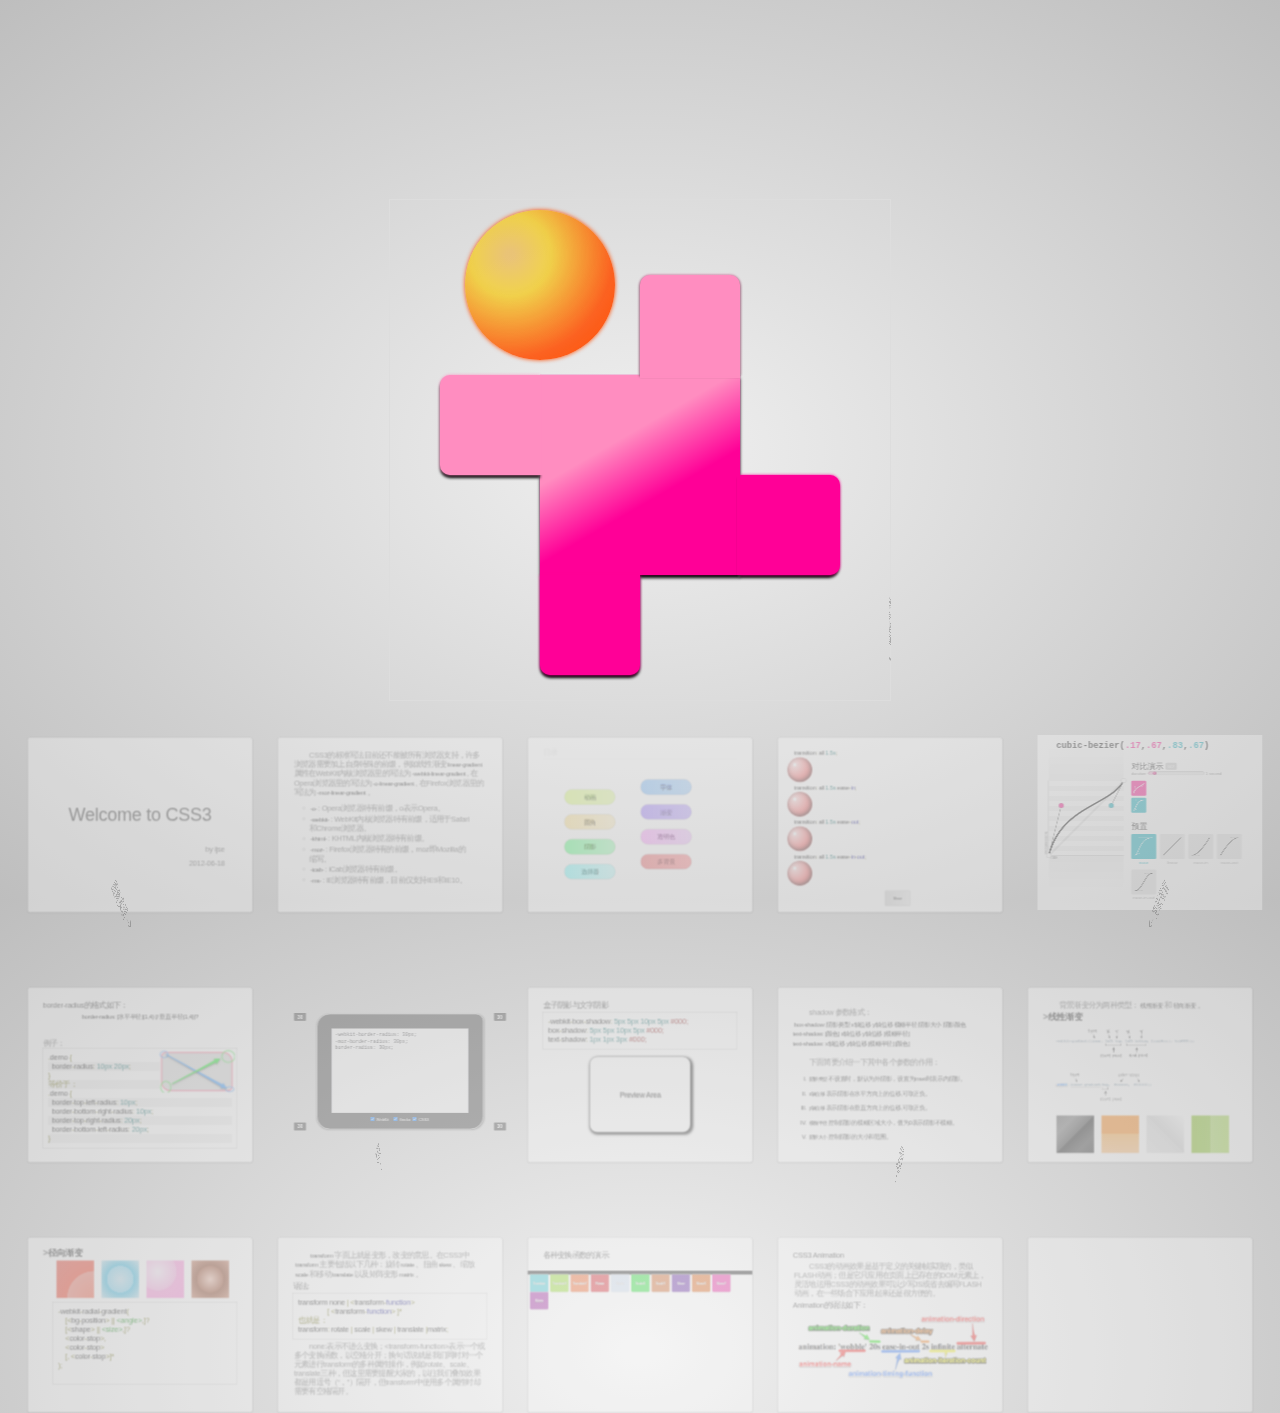
==== commit 2926027f: "add two page" ====
--- a/main.html
+++ b/main.html
@@ -46,12 +46,12 @@
                 CSS3的标准写法目前还不能被所有浏览器支持，许多浏览器需要加上自身特殊的前缀，例如线性渐变<code>linear-gradient</code>属性在WebKit内核浏览器里的写法为<code>-webkit-linear-gradient</code>, 在Opera浏览器里的写法为<code>-o-linear-gradient</code>, 在Firefox浏览器里的写法为<code>-moz-linear-gradient</code>。
             </p>
             <ul>
-                <li>-o-:        Opera浏览器特有前缀，o表示Opera。</li>
-                <li>-webkit-:   WebKit内核浏览器特有前缀，适用于Safari和Chrome浏览器。</li>
-                <li>-khtml-:    KHTML内核浏览器特有前缀。</li>
-                <li>-moz-:      Firefox浏览器特有的前缀，moz即Mozilla的缩写。</li>
-                <li>-icab-:     iCab浏览器特有前缀。</li>
-                <li>-ms-:       IE浏览器特有前缀，目前仅支持IE9和IE10。</li>
+                <li><code>-o-</code>:        Opera浏览器特有前缀，o表示Opera。</li>
+                <li><code>-webkit-</code>:   WebKit内核浏览器特有前缀，适用于Safari和Chrome浏览器。</li>
+                <li><code>-khtml-</code>:    KHTML内核浏览器特有前缀。</li>
+                <li><code>-moz-</code>:      Firefox浏览器特有的前缀，moz即Mozilla的缩写。</li>
+                <li><code>-icab-</code>:     iCab浏览器特有前缀。</li>
+                <li><code>-ms-</code>:       IE浏览器特有前缀，目前仅支持IE9和IE10。</li>
             </ul>
         </div>
         <!-- 
@@ -87,23 +87,23 @@
         -->
         <div id="transition" class="step slide" data-x="1000" data-y="-1500">
             <div class="slide-body">
-                <code class="prettify">transition: all 1.5s;</code>
+                <code class="prettyprint">transition: all 1.5s;</code>
                 <div class="ball-rail" style="-webkit-transition: all 1.5s;">
                     <div class="ball"></div>
                 </div>
-                <code class="prettify">transition: all 1.5s ease-in;</code>
+                <code class="prettyprint">transition: all 1.5s ease-in;</code>
                 <div class="ball-rail" style="-webkit-transition: all 1.5s ease-in;">
                     <div class="ball"></div>
                 </div>
-                <code class="prettify">transition: all 1.5s ease-out;</code>
+                <code class="prettyprint">transition: all 1.5s ease-out;</code>
                 <div class="ball-rail" style="-webkit-transition: all 1.5s ease-out;">
                     <div class="ball"></div>
                 </div>
-                <code class="prettify">transition: all 1.5s ease-in-out;</code>
+                <code class="prettyprint">transition: all 1.5s ease-in-out;</code>
                 <div class="ball-rail" style="-webkit-transition: all 1.5s ease-in-out;">
                     <div class="ball"></div>
                 </div>
-                <p><button onclick="stepFn.ballSlide(this)">Show</button></p>
+                <p><button onclick="stepFn.ballSlide(this)" class="ml-btn-3">Show</button></p>
             </div>
         </div>
         <!--
@@ -116,16 +116,13 @@
         <div class="step" data-x="-2000" data-y="-1000" data-rotate-x="60" data-rotate-y="90">
             <h1>圆角实现 --></h1>
         </div>
-        <div id="radius" class="step" data-x="-2000" data-y="-500">
-            <iframe src="./border-radius/index.htm" width="900" height="700"></iframe>
-        </div>
-        <div id="radius2" class="step slide" data-x="-1000" data-y="-500">
+        <div id="radius2" class="step slide" data-x="-2000" data-y="-500">
             <h1>border-radius的格式如下：</h1>
-            <code>[水平半径]{1,4} [/ 垂直半径{1,4}]?</code>
+            <code>border-radius: [水平半径]{1,4} [/ 垂直半径{1,4}]?</code>
             <br /><br />
             <div>
                 例子：
-                <pre class="prettyprint">
+                <pre class="prettyprint linenums">
 .demo {
   border-radius: 10px 20px;
 } 
@@ -139,6 +136,242 @@
             </div>
             <img src="./media/border-radius.png" />
         </div>
+        <div id="radius" class="step" data-x="-1000" data-y="-500">
+            <iframe src="./border-radius/index.htm" width="900" height="700"></iframe>
+        </div>
+
+
+
+        <div class="step" data-x="0" data-y="-1000" data-rotate-x="60" data-rotate-y="90">
+            <h1>阴影实现 --></h1>
+        </div>
+        <div id="shadow" class="step slide" data-x="0" data-y="-500">
+            <h1> 盒子阴影与文字阴影 </h1>
+            <pre class="prettyprint">
+-webkit-box-shadow: 5px 5px 10px 5px #000;
+box-shadow: 5px 5px 10px 5px #000;
+text-shadow: 1px 1px 3px #000;</pre>
+            <div class="preview">
+                Preview Area
+            </div>
+        </div>
+        <div id="shadow2" class="step slide" data-x="1000" data-y="-500">
+            <p> shadow 参数格式：</p>
+            <code>
+                box-shadow: 阴影类型 x轴位移 y轴位移 模糊半径 阴影大小 阴影颜色
+                <br/>
+                text-shadow: [颜色] x轴位移 y轴位移 [模糊半径]
+                <br/>
+                text-shadow: x轴位移 y轴位移 [模糊半径] [颜色]
+            </code>
+            <p>下面简要介绍一下其中各个参数的作用：</p>
+            <ol>
+                <li><code>阴影类型</code>不设置时，默认为外阴影，设置为inset时表示内阴影。</li>
+                <li><code>x轴位移</code>表示阴影在水平方向上的位移,可取正负。</li>
+                <li><code>y轴位移</code>表示阴影在垂直方向上的位移,可取正负。</li>
+                <li><code>模糊半径</code>控制阴影的模糊区域大小，值为0表示阴影不模糊。</li>
+                <li><code>阴影大小</code>控制阴影的大小和范围。</li>
+            </ol>
+        </div>
+
+        <!-- 
+            两种背景颜色渐变
+        -->
+        <div class="step" data-x="2000" data-y="-1000" data-rotate-x="60" data-rotate-y="90">
+            <h1>背景渐变 --></h1>
+        </div>
+        <div id="gradient" class="step slide" data-x="2000" data-y="-500">
+            <p>背景渐变分为两种类型：<code>线性渐变</code>和<code>径向渐变</code>。</p>
+            <dl>
+                <dt>线性渐变</dt>
+                <dd>
+                    <img src="./media/webkit-gradient.png" style="zoom:1.2" />
+                    <img src="./media/webkit-gradient-new.png" style="zoom:1.2" />
+                </dd>
+                <dd>
+                    <div class="demo"></div>
+                    <div class="demo"></div>
+                    <div class="demo"></div>
+                    <div class="demo"></div>
+                </dd>
+        </div>
+        <div id="gradient2" class="step slide" data-x="-2000" data-y="500">
+            <dl>
+                <dt>径向渐变</dt>
+                <dd>
+                    <div class="demo"></div>
+                    <div class="demo"></div>
+                    <div class="demo"></div>
+                    <div class="demo"></div>
+                </dd>
+                <dd style="clear:both;"></dd>
+
+                <dd>
+                    <pre class="prettyprint">
+-webkit-radial-gradient(
+    [&lt;bg-position&gt; || &lt;angle&gt;,]? 
+    [&lt;shape&gt; || &lt;size&gt;,]? 
+    &lt;color-stop&gt;, 
+    &lt;color-stop&gt;
+    [, &lt;color-stop&gt;]*
+);
+                    </pre>
+                </dd>
+            </dl>
+        </div>
+
+        <!-- 
+            两种背景颜色渐变
+        -->
+        <div class="step" data-x="-1000" data-y="0" data-rotate-x="60" data-rotate-y="90">
+            <h1>变形 --></h1>
+        </div>
+        <div id="transform" class="step slide" data-x="-1000" data-y="500">
+            <p><code>transform</code>字面上就是变形，改变的意思。在CSS3中<code>transform</code>主要包括以下几种：旋转<code>rotate</code>、扭曲<code>skew</code>、缩放<code>scale</code>和移动<code>translate</code>以及矩阵变形<code>matrix</code>。</p>
+            <h1>语法:</h1>
+            <pre class="prettyprint">
+transform none | &lt;transform-function&gt; 
+                [ &lt;transform-function&gt; ]* 
+也就是：
+transform: rotate | scale | skew | translate |matrix;</pre>
+            <p>none:表示不进么变换；&lt;transform-function>表示一个或多个变换函数，以空格分开；换句话说就是我们同时对一个元素进行transform的多种属性操作，例如rotate、scale、translate三种，但这里需要提醒大家的，以往我们叠加效果都是用逗号（“，”）隔开，但transform中使用多个属性时却需要有空格隔开。</p>
+        </div>
+        <div id="transform2" class="step slide" data-x="0" data-y="500">
+            <h1>各种变换函数的演示:</h1>
+            <br/>
+            <div class="menu">
+                <ul class="clearfix">
+                  <li class="item translate"><a href="#">Translate</a></li>
+                  <li class="item translate-x"><a href="#">TranslateX</a></li>
+                  <li class="item translate-y"><a href="#">TranslateY</a></li>
+                  <li class="item rotate"><a href="#">Rotate</a></li>
+                  <li class="item scale"><a href="#">Scale</a></li>
+                  <li class="item scale-x"><a href="#">ScaleX</a></li>
+                  <li class="item scale-y"><a href="#">ScaleY</a></li>
+                  <li class="item skew"><a href="#">Skew</a></li>
+                  <li class="item skew-x"><a href="#">SkewX</a></li>
+                  <li class="item skew-y"><a href="#">SkewY</a></li>
+                  <li class="item matrix"><a href="#">Matrix</a></li>
+                </ul>
+            </div>
+            <div class="codearea">
+<pre class="prettyprint">
+.menu ul li.translate a:hover {
+    -moz-transform: translate(-10px,-10px);
+    -webkit-transform: translate(-10px,-10px);
+    -o-transform: translate(-10px,-10px);
+    -ms-transform: translate(-10px, -10px);
+    transform: translate(-10px,-10px);
+}
+</pre>
+<pre class="prettyprint">
+.menu ul li.translate-x a:hover {
+    -moz-transform: translateX(-10px);
+    -webkit-transform: translateX(-10px);
+    -o-transform: translateX(-10px);
+    -ms-transform: translateX(-10px);
+    transform: translateX(-10px);          
+}
+</pre>
+<pre class="prettyprint">
+.menu ul li.translate-y a:hover {
+    -moz-transform: translateY(-10px);
+    -webkit-transform: translateY(-10px);
+    -o-transform: translateY(-10px);
+    -ms-transform: translateY(-10px);
+    transform: translateY(-10px);          
+}
+</pre>
+<pre class="prettyprint">
+.menu ul li.rotate a:hover {
+    -moz-transform: rotate(45deg);
+    -webkit-transform: rotate(45deg);
+    -o-transform: rotate(45deg);
+    -ms-transform: rotate(45deg);
+    transform: rotate(45deg);          
+}
+</pre>
+<pre class="prettyprint">
+.menu ul li.scale a:hover {
+    -moz-transform: scale(0.8,0.8);
+    -webkit-transform: scale(0.8,0.8);
+    -o-transform: scale(0.8,0.8);
+    -ms-transform: scale(0.8,0.8);
+    transform: scale(0.8,0.8);          
+}
+</pre>
+<pre class="prettyprint">
+.menu ul li.scale-x a:hover {
+    -moz-transform: scaleX(0.8);
+    -webkit-transform: scaleX(0.8);
+    -o-transform: scaleX(0.8);
+    -ms-transform: scaleX(0.8);
+    transform: scaleX(0.8);          
+}
+</pre>
+<pre class="prettyprint">
+.menu ul li.scale-y a:hover {
+    -moz-transform: scaleY(1.2);
+    -webkit-transform: scaleY(1.2);
+    -o-transform: scaleY(1.2);
+    -ms-transform: scaleY(1.2);
+    transform: scaleY(1.2);          
+}
+</pre>
+<pre class="prettyprint">
+.menu ul li.skew a:hover {
+    -moz-transform: skew(45deg,15deg);
+    -webkit-transform: skew(45deg,15deg);
+    -o-transform: skew(45deg,15deg);
+    -ms-transform: skew(45deg,15deg);
+    transform: skew(45deg,15deg);          
+}
+</pre>
+<pre class="prettyprint">
+.menu ul li.skew-x a:hover {
+    -moz-transform: skewX(-30deg);
+    -webkit-transform: skewX(-30deg);
+    -o-transform: skewX(-30deg);
+    -ms-transform: skewX(-30deg);
+    transform: skewX(-30deg);          
+}
+</pre>
+<pre class="prettyprint">
+.menu ul li.skew-y a:hover {
+    -moz-transform: skewY(30deg);
+    -webkit-transform: skewY(30deg);
+    -o-transform: skewY(30deg);
+    -ms-transform: skewY(30deg);
+    transform: skewY(30deg);          
+}
+</pre>
+<pre class="prettyprint">
+.menu ul li.matrix a:hover {
+    -moz-transform: matrix(1,1,-1,0,0,0);
+    -webkit-transform: matrix(1,1,-1,0,0,0);
+    -o-transform: matrix(1,1,-1,0,0,0);
+    -ms-transform: matrix(1,1,-1,0,0,0);
+    transform: matrix(1,1,-1,0,0,0);          
+}
+</pre>
+        </div>
+        </div>
+
+        <!-- 
+            制作由帧构成的动画
+        -->
+        <div class="step" data-x="1000" data-y="0" data-rotate-x="60" data-rotate-y="90">
+            <h1>动画效果 --></h1>
+        </div>
+        <div id="animation" class="step slide" data-x="1000" data-y="500">
+            <h1>CSS3 Animation</h1>
+            <p>CSS3的动画效果是基于定义的关键帧实现的，类似FLASH动画；但是它只应用在页面上已存在的DOM元素上，灵活地运用CSS3的动画效果可以少写JS或省去编写FLASH动画，在一些场合下应用起来还是很方便的。</p>
+            <h1>Animation的语法如下：</h1>
+            <img src="./media/animation-pro.png" />
+        </div>
+        <div id="animation2" class="step slide" data-x="2000" data-y="500">
+            
+        </div>
 
 
         <!-- 
@@ -147,7 +380,7 @@
         <div id="doraemonDemo" class="step slide" data-x="-4000" data-y="0" >
             <img src="./media/doraemon.png" class="dora" />
             <p>
-                上面的图是某日本神人用 CSS3 画的。四个浏览里面 Chrome 的支持度最高，不仅圆角、阴影一应俱全，甚至连眼睛都还会动 @@。Firefox 3.6 次之，除了眼睛不会动之外都和 Chrome 相当，Opera 则是少了阴影。
+                上面的图是某日本神人用 CSS3 画的。四个浏览里面 Chrome 的支持度最高，不仅圆角、阴影一应俱全，甚至连眼睛都还会动。Firefox 3.6 次之，除了眼睛不会动之外都和 Chrome 相当，Opera 则是少了阴影。
             </p>
             <p>
                 IE6下的小叮当。。。如下：
@@ -225,13 +458,6 @@
         </div>
 
 
-
-
-
-
-
-
-
         <div id="overview" class="step" data-x="0" data-y="-500" data-z="-100" data-scale="10">
         </div>
     </div>
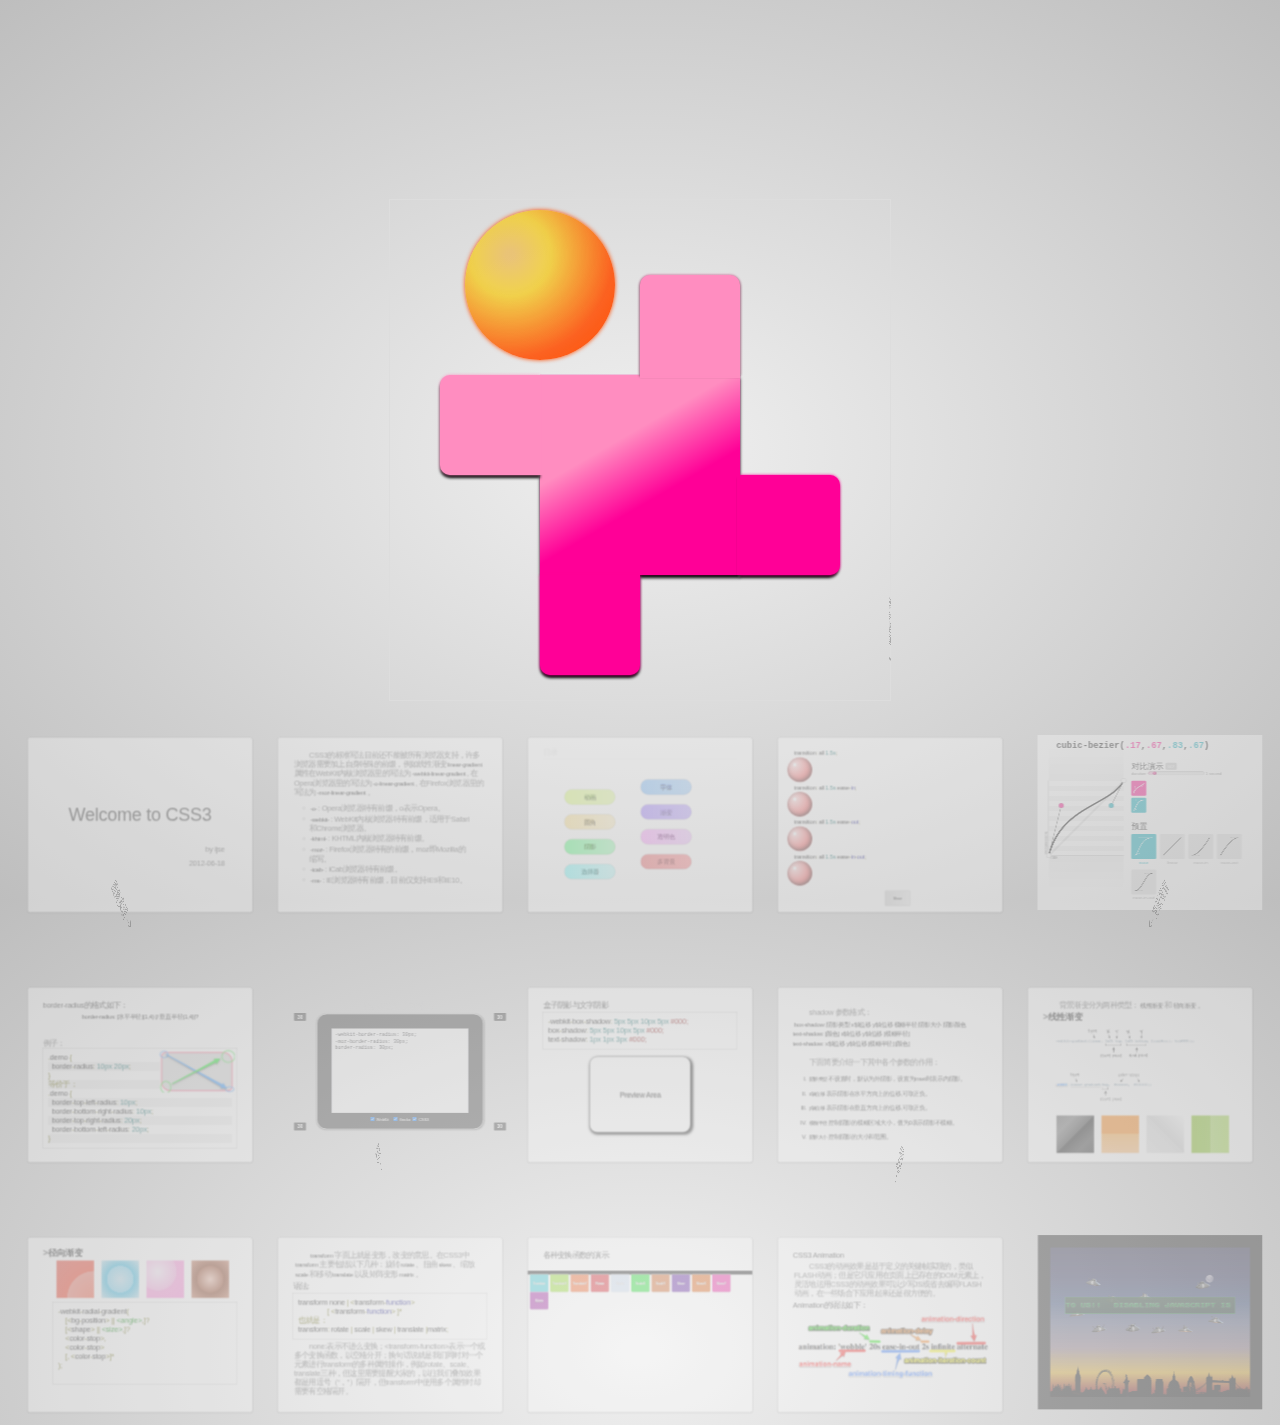
==== commit 2ca8755d: "add animation page" ====
--- a/main.html
+++ b/main.html
@@ -369,8 +369,9 @@
             <h1>Animation的语法如下：</h1>
             <img src="./media/animation-pro.png" />
         </div>
-        <div id="animation2" class="step slide" data-x="2000" data-y="500">
-            
+        <div id="animation2" class="step" data-x="2000" data-y="500">
+            <iframe src="" width="900" height="700"></iframe>
+            <img src="./media/animationImg.png" />
         </div>
 
 
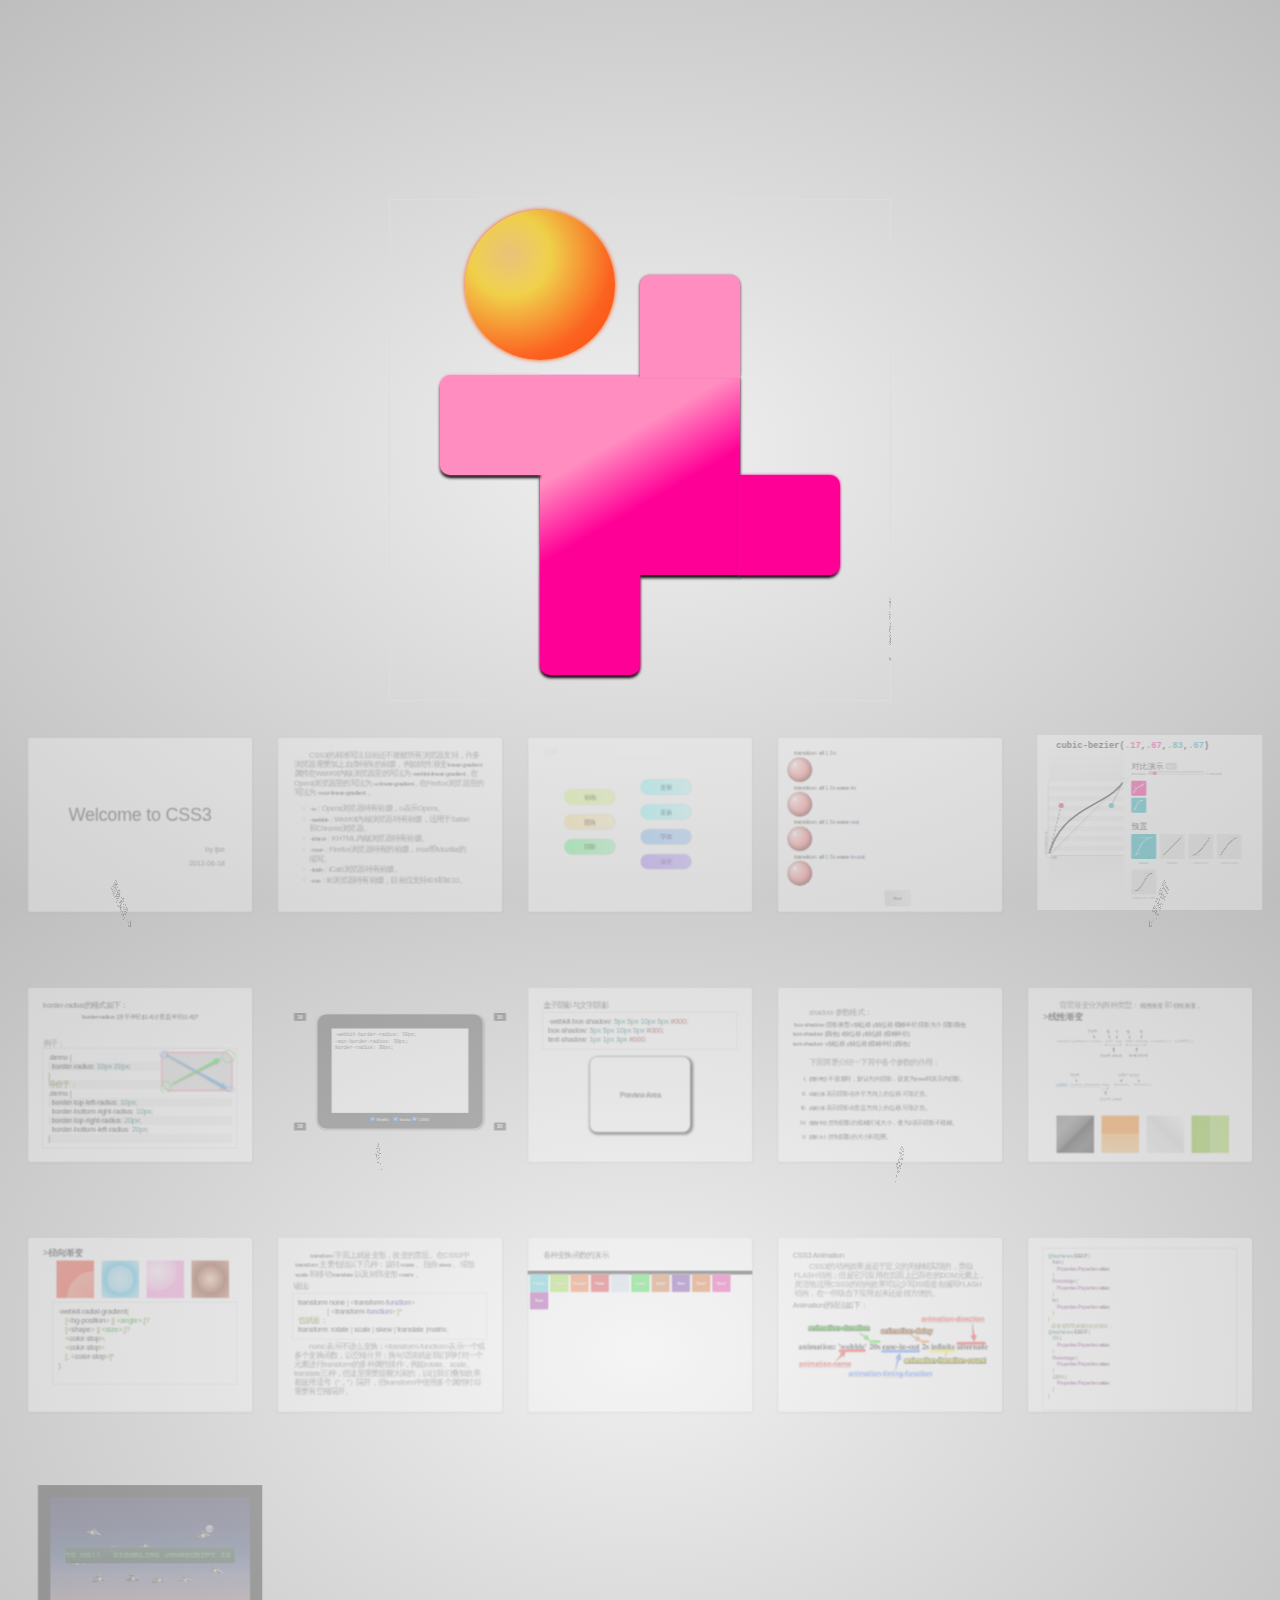
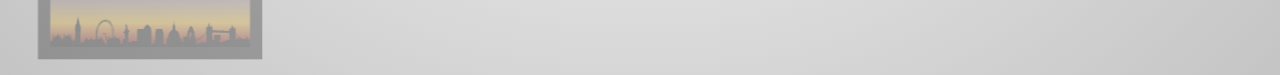
==== commit 17b9fe46: "add page" ====
--- a/main.html
+++ b/main.html
@@ -70,11 +70,10 @@
                     <li><a href="#animation" class="ml-btn-7 rounded">动画</a></li>
                     <li><a href="#radius" class="ml-btn-5 rounded">圆角</a></li>
                     <li><a href="#shadow" class="ml-btn-9 rounded">阴影</a></li>
-                    <li><a href="#selector" class="ml-btn-11 rounded">选择器</a></li>
+                    <li><a href="#transform" class="ml-btn-11 rounded">变形</a></li>
+                    <li><a href="#transition" class="ml-btn-11 rounded">变换</a></li>
                     <li><a href="#fontStyle" class="ml-btn-13 rounded">字体</a></li>
                     <li><a href="#gradient" class="ml-btn-15 rounded">渐变</a></li>
-                    <li><a href="#optacity" class="ml-btn-17 rounded">透明色</a></li>
-                    <li><a href="#multiBackground" class="ml-btn-19 rounded">多背景</a></li>
                 </menu>
             </div>
         </div>
@@ -89,19 +88,19 @@
             <div class="slide-body">
                 <code class="prettyprint">transition: all 1.5s;</code>
                 <div class="ball-rail" style="-webkit-transition: all 1.5s;">
-                    <div class="ball"></div>
+                    <div class="ball" style="-webkit-transition: all 1.5s;"></div>
                 </div>
                 <code class="prettyprint">transition: all 1.5s ease-in;</code>
                 <div class="ball-rail" style="-webkit-transition: all 1.5s ease-in;">
-                    <div class="ball"></div>
+                    <div class="ball" style="-webkit-transition: all 1.5s ease-in;"></div>
                 </div>
                 <code class="prettyprint">transition: all 1.5s ease-out;</code>
                 <div class="ball-rail" style="-webkit-transition: all 1.5s ease-out;">
-                    <div class="ball"></div>
+                    <div class="ball" style="-webkit-transition: all 1.5s ease-out;"></div>
                 </div>
                 <code class="prettyprint">transition: all 1.5s ease-in-out;</code>
                 <div class="ball-rail" style="-webkit-transition: all 1.5s ease-in-out;">
-                    <div class="ball"></div>
+                    <div class="ball" style="-webkit-transition: all 1.5s ease-in-out;"></div>
                 </div>
                 <p><button onclick="stepFn.ballSlide(this)" class="ml-btn-3">Show</button></p>
             </div>
@@ -113,6 +112,10 @@
             <iframe src="./cubic-bezier/index.htm" width="900" height="700"></iframe>
         </div>
 
+
+        <!-- 
+            圆角实现 
+        -->
         <div class="step" data-x="-2000" data-y="-1000" data-rotate-x="60" data-rotate-y="90">
             <h1>圆角实现 --></h1>
         </div>
@@ -141,6 +144,9 @@
         </div>
 
 
+        <!-- 
+            阴影
+        -->
 
         <div class="step" data-x="0" data-y="-1000" data-rotate-x="60" data-rotate-y="90">
             <h1>阴影实现 --></h1>
@@ -221,7 +227,7 @@
         </div>
 
         <!-- 
-            两种背景颜色渐变
+            变形
         -->
         <div class="step" data-x="-1000" data-y="0" data-rotate-x="60" data-rotate-y="90">
             <h1>变形 --></h1>
@@ -369,10 +375,38 @@
             <h1>Animation的语法如下：</h1>
             <img src="./media/animation-pro.png" />
         </div>
-        <div id="animation2" class="step" data-x="2000" data-y="500">
+        <div id="animation2" class="step slide" data-x="2000" data-y="500">
+            <pre class="prettyprint">
+@keyframes IDENT {
+    from {
+        Properties:Properties value;
+    }
+    Percentage {
+        Properties:Properties value;
+    }
+    to {
+        Properties:Properties value;
+    }
+}
+   或者全部写成百分比的形式：
+@keyframes IDENT {
+    0% {
+        Properties:Properties value;
+    }
+    Percentage {
+        Properties:Properties value;
+    }
+    100% {
+        Properties:Properties value;
+    }
+}
+            </pre>
+        </div>
+        <div id="animation3" class="step " data-x="-2000" data-y="1500">
             <iframe src="" width="900" height="700"></iframe>
             <img src="./media/animationImg.png" />
         </div>
+
 
 
         <!-- 
@@ -459,7 +493,7 @@
         </div>
 
 
-        <div id="overview" class="step" data-x="0" data-y="-500" data-z="-100" data-scale="10">
+        <div id="overview" class="step" data-x="0" data-y="-500" data-z="-100" data-scale="8">
         </div>
     </div>
 
